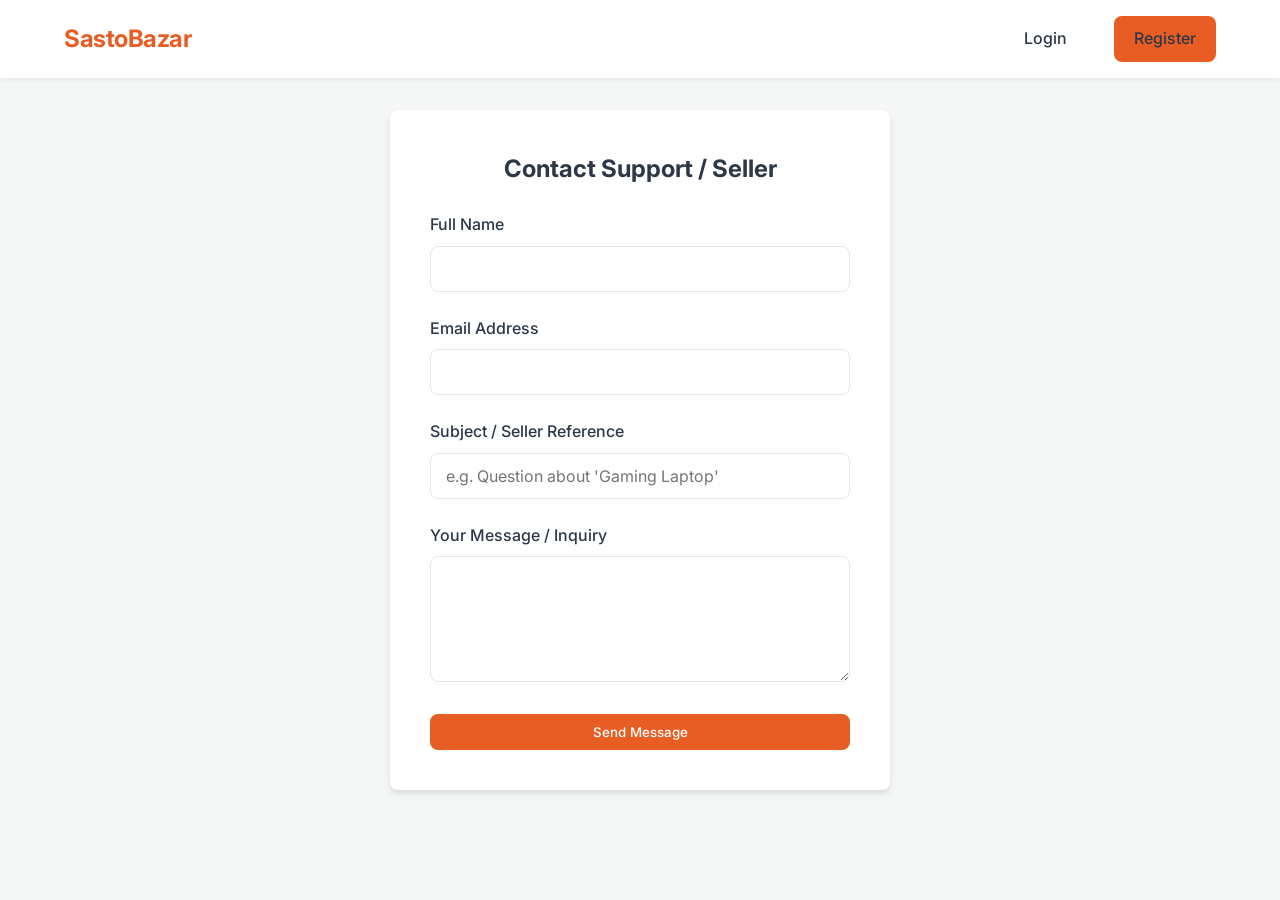
==== frontend/help.html @ c8e2e1d3 "Fixing errors" ====
<!DOCTYPE html>
<html lang="en">
<head>
    <meta charset="UTF-8">
    <meta name="viewport" content="width=device-width, initial-scale=1.0">
    <title>Help Center - SastoBazar</title>
    <link rel="stylesheet" href="../assets/css/style.css">
</head>
<body>
    <nav class="navbar">
        <div class="container">
            <a href="index.html" class="logo">SastoBazar</a>
            <div class="nav-links" id="auth-links"></div>
        </div>
    </nav>

    <div class="container form-wrapper">
        <div class="form-card">
            <h2>Contact Support / Seller</h2>
            <form id="helpForm">
                <div class="form-group">
                    <label>Full Name</label>
                    <input type="text" id="contactName" class="form-control" required>
                </div>
                <div class="form-group">
                    <label>Email Address</label>
                    <input type="email" id="contactEmail" class="form-control" required>
                </div>
                <div class="form-group">
                    <label>Subject / Seller Reference</label>
                    <input type="text" id="contactSubject" class="form-control" placeholder="e.g. Question about 'Gaming Laptop'">
                </div>
                <div class="form-group">
                    <label>Your Message / Inquiry</label>
                    <textarea id="contactMessage" class="form-control" rows="5" required></textarea>
                </div>
                <button type="submit" class="btn btn-primary btn-block">Send Message</button>
            </form>
            <div id="helpResponse" class="mt-2 text-center" style="display:none; color: var(--secondary); font-weight:600;">
                Message sent successfully! We will get back to you soon.
            </div>
        </div>
    </div>

    <script src="../assets/js/main.js"></script>
    <script>
        document.addEventListener('DOMContentLoaded', () => {
            const urlParams = new URLSearchParams(window.location.search);
            const seller = urlParams.get('seller');
            if(seller) {
                document.getElementById('contactSubject').value = `Inquiry for Seller: ${seller}`;
            }
        });

        document.getElementById('helpForm').addEventListener('submit', (e) => {
            e.preventDefault();
            // Just simulate success
            document.getElementById('helpForm').style.display = 'none';
            document.getElementById('helpResponse').style.display = 'block';
            showFlash('Support request submitted.');
        });
    </script>
</body>
</html>
---- assets/css/style.css ----
@import url('https://fonts.googleapis.com/css2?family=Inter:wght@300;400;500;600;700&display=swap');

:root {
  --primary: #E85D24; /* Coral/Orange */
  --primary-hover: #cf4f1a;
  --secondary: #1D9E75; /* Teal */
  --secondary-hover: #15805e;
  --bg-color: #f4f7f6;
  --text-main: #2d3748;
  --text-muted: #718096;
  --white: #ffffff;
  --border-color: #e2e8f0;
  --shadow-sm: 0 2px 4px rgba(0,0,0,0.05);
  --shadow-md: 0 4px 6px rgba(0,0,0,0.1);
  --shadow-hover: 0 10px 15px rgba(0,0,0,0.1);
  --transition: all 0.3s ease;
  --radius: 8px;
}

* { margin: 0; padding: 0; box-sizing: border-box; font-family: 'Inter', sans-serif; }
body { background-color: var(--bg-color); color: var(--text-main); line-height: 1.6; }
a { text-decoration: none; color: inherit; transition: var(--transition); }
ul { list-style: none; }
img { max-width: 100%; height: auto; display: block; }

/* Utilities */
.container { width: 90%; max-width: 1200px; margin: 0 auto; }
.btn { display: inline-block; padding: 10px 20px; border-radius: var(--radius); border: none; cursor: pointer; font-weight: 500; transition: var(--transition); text-align: center; }
.btn-primary { background-color: var(--primary); color: var(--white); }
.btn-primary:hover { background-color: var(--primary-hover); transform: translateY(-2px); shadow: var(--shadow-md); }
.btn-secondary { background-color: var(--secondary); color: var(--white); }
.btn-secondary:hover { background-color: var(--secondary-hover); }
.btn-outline { background-color: transparent; border: 2px solid var(--primary); color: var(--primary); }
.btn-outline:hover { background-color: var(--primary); color: var(--white); }
.btn-block { display: block; width: 100%; }
.text-center { text-align: center; }
.mt-2 { margin-top: 2rem; }
.mb-2 { margin-bottom: 2rem; }

/* Forms */
.form-group { margin-bottom: 1.5rem; }
.form-group label { display: block; margin-bottom: 0.5rem; font-weight: 500; }
.form-control { width: 100%; padding: 12px 15px; border: 1px solid var(--border-color); border-radius: var(--radius); font-size: 1rem; transition: var(--transition); }
.form-control:focus { outline: none; border-color: var(--primary); box-shadow: 0 0 0 3px rgba(232, 93, 36, 0.2); }

/* Navigation */
.navbar { background: var(--white); box-shadow: var(--shadow-sm); padding: 1rem 0; position: sticky; top: 0; z-index: 100; }
.navbar .container { display: flex; justify-content: space-between; align-items: center; }
.logo { font-size: 1.5rem; font-weight: 700; color: var(--primary); letter-spacing: -0.5px; }
.nav-links { display: flex; align-items: center; gap: 2rem; }
.nav-links a { font-weight: 500; color: var(--text-main); }
.nav-links a:hover { color: var(--primary); }
.search-bar { display: flex; align-items: center; background: var(--bg-color); border-radius: 20px; padding: 5px 15px; width: 300px; }
.search-bar input { border: none; background: transparent; padding: 8px; width: 100%; outline: none; }
.search-bar button { background: transparent; border: none; cursor: pointer; color: var(--text-muted); }

/* Hero Section */
.hero { background: linear-gradient(135deg, rgba(29, 158, 117, 0.1) 0%, rgba(232, 93, 36, 0.1) 100%); padding: 4rem 0; text-align: center; }
.hero h1 { font-size: 3rem; margin-bottom: 1rem; color: var(--text-main); }
.hero h1 span { color: var(--primary); }
.hero p { font-size: 1.2rem; color: var(--text-muted); margin-bottom: 2rem; }

/* Categories */
.categories { padding: 2rem 0; display: flex; justify-content: center; gap: 1rem; flex-wrap: wrap; }
.category-btn { padding: 8px 16px; border-radius: 20px; background: var(--white); border: 1px solid var(--border-color); cursor: pointer; transition: var(--transition); font-weight: 500; }
.category-btn:hover, .category-btn.active { background: var(--primary); color: var(--white); border-color: var(--primary); }

/* Product Grid */
.products-section { padding: 3rem 0; }
.product-grid { display: grid; grid-template-columns: repeat(auto-fill, minmax(250px, 1fr)); gap: 2rem; }
.product-card { background: var(--white); border-radius: var(--radius); overflow: hidden; box-shadow: var(--shadow-sm); transition: var(--transition); position: relative; display: flex; flex-direction: column; }
.product-card:hover { transform: translateY(-5px); box-shadow: var(--shadow-hover); }
.product-image { height: 200px; overflow: hidden; }
.product-image img { width: 100%; height: 100%; object-fit: cover; transition: transform 0.5s ease; }
.product-card:hover .product-image img { transform: scale(1.05); }
.product-info { padding: 1.5rem; flex-grow: 1; display: flex; flex-direction: column; }
.product-category { font-size: 0.8rem; color: var(--secondary); text-transform: uppercase; font-weight: 600; margin-bottom: 0.5rem; }
.product-title { font-size: 1.1rem; font-weight: 600; margin-bottom: 0.5rem; color: var(--text-main); }
.product-price { font-size: 1.3rem; font-weight: 700; color: var(--primary); margin-bottom: 1rem; }
.product-meta { display: flex; justify-content: space-between; font-size: 0.85rem; color: var(--text-muted); margin-bottom: 1rem; }
.product-card .btn { margin-top: auto; }

/* Single Product Page */
.product-detail-layout { display: grid; grid-template-columns: 1fr 1fr; gap: 3rem; padding: 3rem 0; }
.product-detail-image img { width: 100%; border-radius: var(--radius); box-shadow: var(--shadow-md); }
.product-detail-info h1 { font-size: 2.5rem; margin-bottom: 0.5rem; }
.price-tag { font-size: 2rem; color: var(--primary); font-weight: 700; margin-bottom: 1rem; }
.meta-info { background: var(--bg-color); padding: 1rem; border-radius: var(--radius); margin-bottom: 2rem; display: flex; flex-wrap: wrap; gap: 1rem; }
.meta-info div { flex: 1; min-width: 120px; }
.meta-info span { display: block; font-size: 0.8rem; color: var(--text-muted); text-transform: uppercase; }
.meta-info strong { color: var(--text-main); }
.seller-card { display: flex; align-items: center; gap: 1rem; padding: 1rem; border: 1px solid var(--border-color); border-radius: var(--radius); margin-top: 2rem; }
.seller-avatar { width: 50px; height: 50px; border-radius: 50%; background: #ccc; }

/* Auth & Forms */
.auth-wrapper, .form-wrapper { min-height: calc(100vh - 200px); display: flex; align-items: center; justify-content: center; padding: 2rem 0; }
.auth-card, .form-card { background: var(--white); padding: 2.5rem; border-radius: var(--radius); box-shadow: var(--shadow-md); width: 100%; max-width: 500px; }
.auth-card h2, .form-card h2 { text-align: center; margin-bottom: 1.5rem; color: var(--text-main); }
.form-card.wide { max-width: 800px; }

/* Profile Layout */
.profile-layout { display: grid; grid-template-columns: 300px 1fr; gap: 2rem; padding: 3rem 0; }
.profile-sidebar { background: var(--white); padding: 2rem; border-radius: var(--radius); box-shadow: var(--shadow-sm); text-align: center; }
.profile-avatar { width: 120px; height: 120px; border-radius: 50%; object-fit: cover; margin: 0 auto 1rem; border: 3px solid var(--primary); }
.profile-nav { margin-top: 2rem; text-align: left; }
.profile-nav li { margin-bottom: 0.5rem; }
.profile-nav a { display: block; padding: 10px; border-radius: var(--radius); transition: var(--transition); }
.profile-nav a:hover, .profile-nav a.active { background: var(--primary); color: var(--white); }
.profile-content { background: var(--white); padding: 2rem; border-radius: var(--radius); box-shadow: var(--shadow-sm); }
.content-section { display: none; }
.content-section.active { display: block; }

/* Tables (for profile orders/listings) */
.data-table { width: 100%; border-collapse: collapse; margin-top: 1.5rem; }
.data-table th, .data-table td { padding: 12px; text-align: left; border-bottom: 1px solid var(--border-color); }
.data-table th { background: #f8fafc; font-weight: 600; color: var(--text-muted); }
.badge { padding: 4px 8px; border-radius: 12px; font-size: 0.75rem; font-weight: 600; text-transform: uppercase; }
.badge.pending { background: #fef3c7; color: #d97706; }
.badge.confirmed, .badge.sold { background: #d1fae5; color: #059669; }
.badge.available { background: #e0e7ff; color: #4338ca; }

/* Footer */
.footer { background: var(--text-main); color: var(--white); padding: 3rem 0 1rem; margin-top: 4rem; }
.footer-grid { display: grid; grid-template-columns: repeat(auto-fit, minmax(200px, 1fr)); gap: 2rem; margin-bottom: 2rem; }
.footer h3 { margin-bottom: 1rem; color: var(--primary); }
.footer ul li { margin-bottom: 0.5rem; }
.footer-bottom { text-align: center; padding-top: 2rem; border-top: 1px solid rgba(255,255,255,0.1); font-size: 0.9rem; color: var(--text-muted); }

/* Flash Notifications */
#flash-msg { position: fixed; top: 20px; right: 20px; padding: 15px 25px; border-radius: var(--radius); color: white; transform: translateX(150%); transition: transform 0.3s ease; z-index: 1000; box-shadow: var(--shadow-md); font-weight: 500; }
#flash-msg.show { transform: translateX(0); }
#flash-msg.success { background-color: var(--secondary); }
#flash-msg.error { background-color: #e53e3e; }

/* Responsive */
@media (max-width: 768px) {
    .nav-links { display: none; } /* Add hamburger menu logic if needed */
    .product-detail-layout { grid-template-columns: 1fr; }
    .profile-layout { grid-template-columns: 1fr; }
}
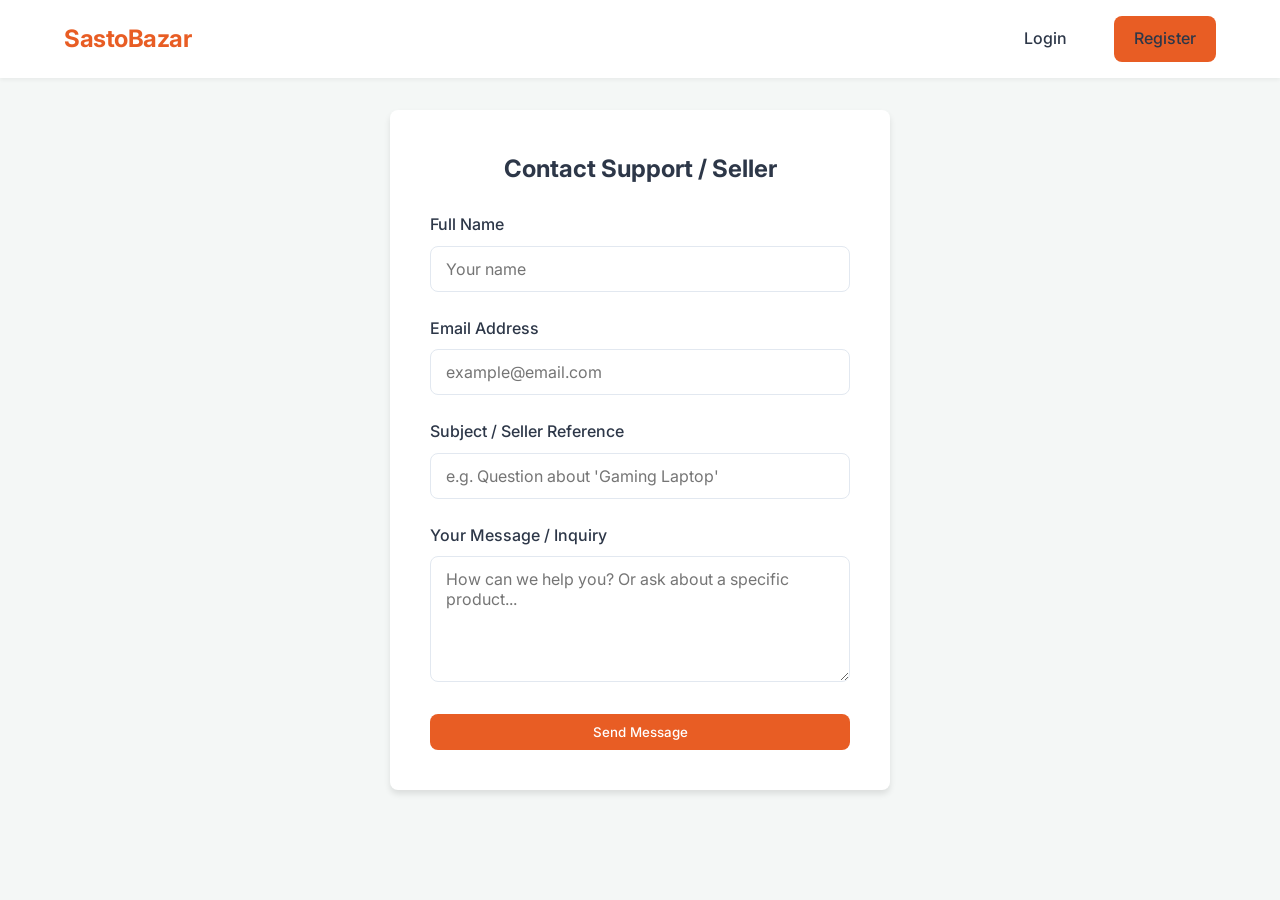
==== commit 31a1d673: "updatedUi" ====
--- a/frontend/help.html
+++ b/frontend/help.html
@@ -20,11 +20,11 @@
             <form id="helpForm">
                 <div class="form-group">
                     <label>Full Name</label>
-                    <input type="text" id="contactName" class="form-control" required>
+                    <input type="text" id="contactName" class="form-control" placeholder="Your name" required>
                 </div>
                 <div class="form-group">
                     <label>Email Address</label>
-                    <input type="email" id="contactEmail" class="form-control" required>
+                    <input type="email" id="contactEmail" class="form-control" placeholder="example@email.com" required>
                 </div>
                 <div class="form-group">
                     <label>Subject / Seller Reference</label>
@@ -32,7 +32,7 @@
                 </div>
                 <div class="form-group">
                     <label>Your Message / Inquiry</label>
-                    <textarea id="contactMessage" class="form-control" rows="5" required></textarea>
+                    <textarea id="contactMessage" class="form-control" rows="5" placeholder="How can we help you? Or ask about a specific product..." required></textarea>
                 </div>
                 <button type="submit" class="btn btn-primary btn-block">Send Message</button>
             </form>
